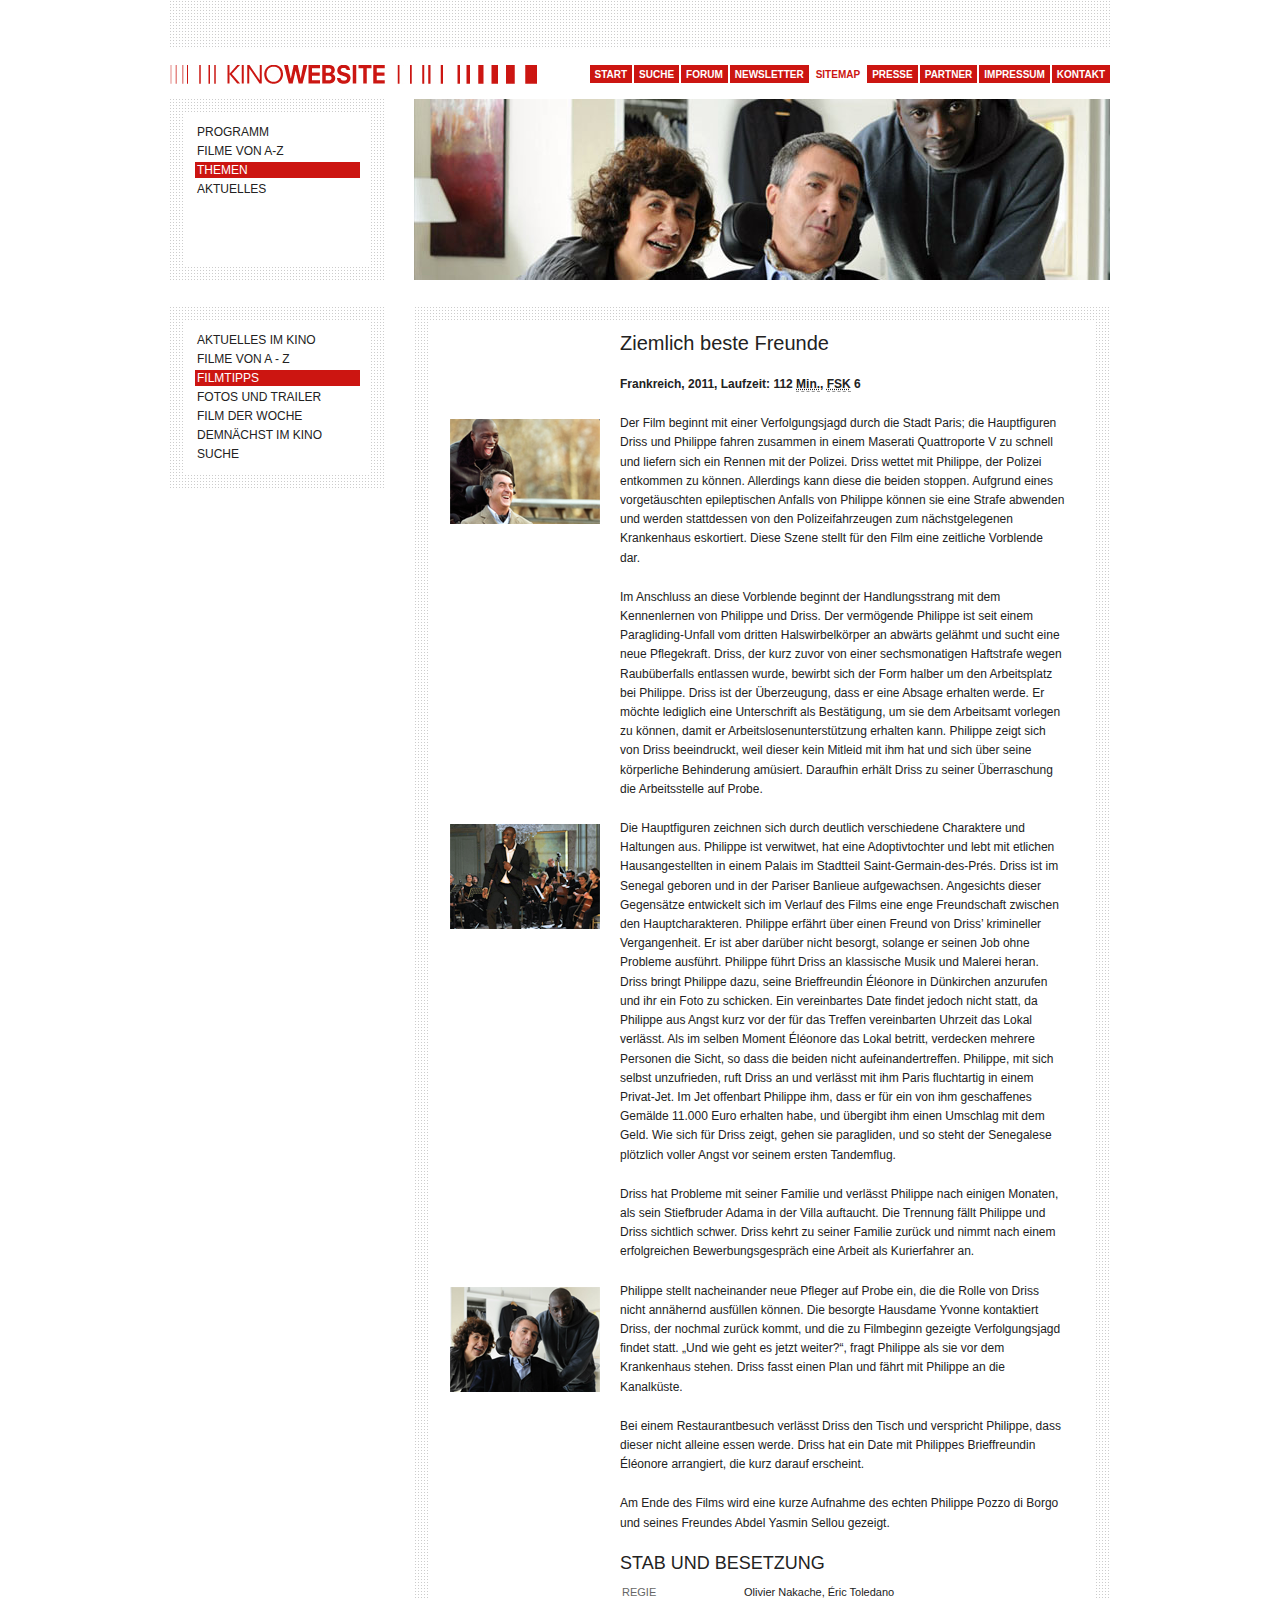
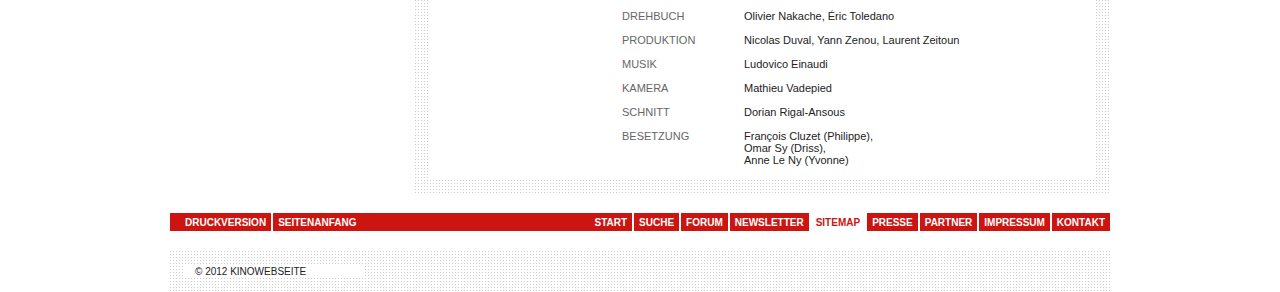
==== inhaltsseite.html @ 377ef1ff "Add files via upload" ====
<!DOCTYPE html>
<html lang="de">
    <head>
        <meta charset="utf-8">  
        <title>Workshop HTML5 & CSS3</title>
        <!--
            Quelltext zum Buch "Workshop HTML5 & CSS3"
            Verlag:     dpunkt.verlag GmbH
            Copyright:  2012 Stephan Heller <heller@daik.de>
            Lizenz:     GNU General Public License
            Verwendung der Quelltexte ausdrücklich gestattet und gewünscht!
            Weitere Quelltexte finden Sie unter http://www.h5c3.de
        -->
        <link rel="stylesheet" href="_css/style.css">
    </head>
    <body>
        <div id="kopf">
            <div id="kopf-oben">
                <img id="logo" src="img/logo-kinowebseite.png" alt="Logo Kino-Webseite">
                <nav class="meta-navigation">
                    <ul>
                        <li><a href="#">Start</a></li>
                        <li><a href="#">Suche</a></li>
                        <li><a href="#">Forum</a></li>
                        <li><a href="#">Newsletter</a></li>
                        <li><a href="#" class="auswahl">Sitemap</a></li>
                        <li><a href="#">Presse</a></li>
                        <li><a href="#">Partner</a></li>
                        <li><a href="#">Impressum</a></li>
                        <li><a href="#">Kontakt</a></li>
                    </ul>
                </nav>
                <div class="float-ende"></div>
            </div>
            <div id="kopf-unten">
                <nav id="navigation">
                    <ul>
                        <li><a href="#">Programm</a></li>
                        <li><a href="#">Filme von A-Z</a></li>
                        <li><a href="#" class="auswahl">Themen</a></li>
                        <li><a href="#">Aktuelles</a></li>
                    </ul>
                </nav>
                <img id="key-visual" src="img/ziemlich-beste-freunde.jpg" alt="Ziemlich beste Freunde">
                <div class="float-ende"></div>
            </div>
        </div>
        <div id="inhalt" class="inhaltsseite">
            <nav id="navigation-inhalt">
                <ul>
                    <li><a href="#">Aktuelles im Kino</a></li>
                    <li><a href="#">Filme von A - Z</a></li>
                    <li><a class="auswahl" href="#">Filmtipps</a></li>
                    <li><a href="#">Fotos und Trailer</a></li>
                    <li><a href="#">Film der Woche</a></li>
                    <li><a href="#">Demnächst im Kino</a></li>
                    <li><a href="#">Suche</a></li>
                </ul>
            </nav>
            <div id="haupt-inhalt">
                <article class="beitrag">
                    <header>
                        <h1>Ziemlich beste Freunde</h1>
                        <p><strong>Frankreich, 2011, Laufzeit: 112 <abbr title="Minuten">Min.</abbr>, <abbr title="Freiwillige Selbstkontrolle der Filmwirtschaft">FSK</abbr> 6</strong></p>
                    </header>
                    <p><img src="img/dries-und-philippe.png" alt="Driss fährt Philippe rasant durch den Park, haben großen Spaß dabei"> Der Film beginnt mit einer Verfolgungsjagd durch die Stadt Paris; die Hauptfiguren <span lang="fr">Driss</span> und <span lang="fr">Philippe</span> fahren zusammen in einem Maserati Quattroporte V zu schnell und liefern sich ein Rennen mit der Polizei. <span lang="fr">Driss</span> wettet mit <span lang="fr">Philippe</span>, der Polizei entkommen zu können. Allerdings kann diese die beiden stoppen. Aufgrund eines vorgetäuschten epileptischen Anfalls von <span lang="fr">Philippe</span> können sie eine Strafe abwenden und werden stattdessen von den Polizeifahrzeugen zum nächstgelegenen Krankenhaus eskortiert. Diese Szene stellt für den Film eine zeitliche Vorblende dar.</p>
                    <p>Im Anschluss an diese Vorblende beginnt der Handlungsstrang mit dem Kennenlernen von <span lang="fr">Philippe</span> und <span lang="fr">Driss</span>. Der vermögende <span lang="fr">Philippe</span> ist seit einem <span lang="en">Paragliding</span>-Unfall vom dritten Halswirbelkörper an abwärts gelähmt und sucht eine neue Pflegekraft. <span lang="fr">Driss</span>, der kurz zuvor von einer sechsmonatigen Haftstrafe wegen Raubüberfalls entlassen wurde, bewirbt sich der Form halber um den Arbeitsplatz bei <span lang="fr">Philippe</span>. <span lang="fr">Driss</span> ist der Überzeugung, dass er eine Absage erhalten werde. Er möchte lediglich eine Unterschrift als Bestätigung, um sie dem Arbeitsamt vorlegen zu können, damit er Arbeitslosenunterstützung erhalten kann. <span lang="fr">Philippe</span> zeigt sich von <span lang="fr">Driss</span> beeindruckt, weil dieser kein Mitleid mit ihm hat und sich über seine körperliche Behinderung amüsiert. Daraufhin erhält <span lang="fr">Driss</span> zu seiner Überraschung die Arbeitsstelle auf Probe.</p>
                    <p><img src="img/driss-tanzt.png" alt="Driss tanzt Disco zur Verwunderung des Kammerorchestors">Die Hauptfiguren zeichnen sich durch deutlich verschiedene Charaktere und Haltungen aus. <span lang="fr">Philippe</span> ist verwitwet, hat eine Adoptivtochter und lebt mit etlichen Hausangestellten in einem <span lang="fr">Palais</span> im Stadtteil <span lang="fr">Saint-Germain-des-Prés</span>. <span lang="fr">Driss</span> ist im Senegal geboren und in der Pariser <span lang="fr">Banlieue</span> aufgewachsen. Angesichts dieser Gegensätze entwickelt sich im Verlauf des Films eine enge Freundschaft zwischen den Hauptcharakteren. <span lang="fr">Philippe</span> erfährt über einen Freund von <span lang="fr">Driss</span>’ krimineller Vergangenheit. Er ist aber darüber nicht besorgt, solange er seinen Job ohne Probleme ausführt. <span lang="fr">Philippe</span> führt <span lang="fr">Driss</span> an klassische Musik und Malerei heran. <span lang="fr">Driss</span> bringt <span lang="fr">Philippe</span> dazu, seine Brieffreundin <span lang="fr">Éléonore</span> in Dünkirchen anzurufen und ihr ein Foto zu schicken. Ein vereinbartes Date findet jedoch nicht statt, da <span lang="fr">Philippe</span> aus Angst kurz vor der für das Treffen vereinbarten Uhrzeit das Lokal verlässt. Als im selben Moment <span lang="fr">Éléonore</span> das Lokal betritt, verdecken mehrere Personen die Sicht, so dass die beiden nicht aufeinandertreffen. <span lang="fr">Philippe</span>, mit sich selbst unzufrieden, ruft <span lang="fr">Driss</span> an und verlässt mit ihm Paris fluchtartig in einem Privat-Jet. Im Jet offenbart <span lang="fr">Philippe</span> ihm, dass er für ein von ihm geschaffenes Gemälde 11.000 Euro erhalten habe, und übergibt ihm einen Umschlag mit dem Geld. Wie sich für <span lang="fr">Driss</span> zeigt, gehen sie paragliden, und so steht der Senegalese plötzlich voller Angst vor seinem ersten Tandemflug.</p>
                    <p><span lang="fr">Driss</span> hat Probleme mit seiner Familie und verlässt <span lang="fr">Philippe</span> nach einigen Monaten, als sein Stiefbruder Adama in der Villa auftaucht. Die Trennung fällt <span lang="fr">Philippe</span> und <span lang="fr">Driss</span> sichtlich schwer. <span lang="fr">Driss</span> kehrt zu seiner Familie zurück und nimmt nach einem erfolgreichen Bewerbungsgespräch eine Arbeit als Kurierfahrer an.</p>
                    <p><img src="img/driss-philippe-yvonne.png" alt="Driss, Philippe und Yvonne schauen in die Kamera"><span lang="fr">Philippe</span> stellt nacheinander neue Pfleger auf Probe ein, die die Rolle von <span lang="fr">Driss</span> nicht annähernd ausfüllen können. Die besorgte Hausdame <span lang="fr">Yvonne</span> kontaktiert <span lang="fr">Driss</span>, der nochmal zurück kommt, und die zu Filmbeginn gezeigte Verfolgungsjagd findet statt. „Und wie geht es jetzt weiter?“, fragt <span lang="fr">Philippe</span> als sie vor dem Krankenhaus stehen. <span lang="fr">Driss</span> fasst einen Plan und fährt mit <span lang="fr">Philippe</span> an die Kanalküste.</p>
                    <p>Bei einem Restaurantbesuch verlässt <span lang="fr">Driss</span> den Tisch und verspricht <span lang="fr">Philippe</span>, dass dieser nicht alleine essen werde. <span lang="fr">Driss</span> hat ein Date mit <span lang="fr">Philippes</span> Brieffreundin <span lang="fr">Éléonore</span> arrangiert, die kurz darauf erscheint.</p>
                    <p>Am Ende des Films wird eine kurze Aufnahme des echten <span lang="fr">Philippe Pozzo di Borgo</span> und seines Freundes Abdel Yasmin Sellou gezeigt.</p>
                    <footer>
                        <table>
                            <caption>Stab und Besetzung</caption>
                            <tr>
                                <th>Regie</th>
                                <td lang="fr">Olivier Nakache, Éric Toledano</td>
                            </tr>
                            <tr>
                                <th>Drehbuch</th>
                                <td lang="fr">Olivier Nakache, Éric Toledano</td>
                            </tr>
                            <tr>
                                <th>Produktion</th>
                                <td lang="fr">Nicolas Duval, Yann Zenou, Laurent Zeitoun</td>
                            </tr>
                            <tr>
                                <th>Musik</th>
                                <td lang="fr">Ludovico Einaudi</td>
                            </tr>
                            <tr>
                                <th>Kamera</th>
                                <td lang="fr">Mathieu Vadepied</td>
                            </tr>
                            <tr>
                                <th>Schnitt</th>
                                <td lang="fr">Dorian Rigal-Ansous</td>
                            </tr>
                            <tr>
                                <th>Besetzung</th>
                                <td lang="fr">François Cluzet (Philippe),<br> Omar Sy (Driss),<br> Anne Le Ny (Yvonne)</td>
                            </tr>
                        </table>
                    </footer>
                </article>
            </div>
            <div class="float-ende"></div>
        </div>
        <div id="fuss">
            <div id="fuss-oben">
                <nav id="druck">
                    <ul>
                        <li><a href="#">Druckversion</a></li>
                        <li><a href="#">Seitenanfang</a></li>
                    </ul>
                </nav>
                <nav class="meta-navigation">
                    <ul>
                        <li><a href="#">Start</a></li>
                        <li><a href="#">Suche</a></li>
                        <li><a href="#">Forum</a></li>
                        <li><a href="#">Newsletter</a></li>
                        <li><a href="#" class="auswahl">Sitemap</a></li>
                        <li><a href="#">Presse</a></li>
                        <li><a href="#">Partner</a></li>
                        <li><a href="#">Impressum</a></li>
                        <li><a href="#">Kontakt</a></li>
                    </ul>
                </nav>
                <div class="float-ende"></div>
            </div>
            <div id="copyright"><p>&copy; 2012 KinoWebseite</p></div>
        </div>
    </body>
</html>
---- _css/style.css ----
/*_____________________________________________________________
|
|   Quelltext zum Buch "Workshop HTML5 & CSS3"
|   Verlag:     dpunkt.verlag GmbH
|   Copyright:  2012 Stephan Heller <heller@h5c3.de>
|   Lizenz:     GNU General Public License
|   Verwendung der Quelltexte ausdrücklich gestattet und gewünscht!
|   Weitere Quelltexte finden Sie unter http://www.h5c3.de
|_______________________________________________________________ */

/***************************
* Anweisungen für den Entwicklungsprozess
***************************/

/***************************
* Übergreifende Formate
***************************/
* {
    font-family: verdana, sans-serif;
    color: #222;
}
body {
    width: 940px;
    margin: auto;
    font-size: 75%;
}
.float-ende {
    clear: both;
}
h1, h2, h3, h4, h5, h6, p, ol, ul {
    margin-top: 0px;
    margin-bottom: 20px;
}
h1 {
    font-size: 20px;
    font-weight: 400;
}
h2 {
    font-size: 18px;
    font-weight: 400;
}
h3 {
    font-size: 16px;
    font-weight: 400;
}
h4 {
    font-size: 14px;
}
h5 {
    font-size: 13px;
}
h6 {
    font-size: 12px;
}
blockquote {
    font-style: italic;
    font-size: 14px;
}
ol {
    padding-left: 25px;
}
ul {
    padding-left: 20px;
}
figure {
    margin-left: 0px;
}
figcaption {
    font-size: 11px;
}
abbr {
    border-bottom: 1px dashed #999;
    cursor: help;
}

/***************************
* Kopf
***************************/
#kopf {
    padding-top: 65px;
    background-image: url('../img/hg-kopf-punkte.png');
    background-repeat:  repeat-x;
}
#logo {
    float: left;
}
#kopf nav.meta-navigation {
    float: right;
}
#kopf-unten {
    margin-top: 15px;
}
#key-visual {
    float: right;
}

/***************************
* Navigation
***************************/

/* Haupt- und Inhaltsnavigation */
#navigation-inhalt,
#navigation {
    float: left;
    padding: 15px;
    background-image: url('../img/hg-punkt.png');
    font-size: 12px; /* Schriftgröße wird für den IE benötigt - der IE erbt diese nicht korrekt */
} 
#navigation-inhalt ul,
#navigation ul {
    list-style-type: none;
    margin: 0px;
    padding: 10px;
    min-height: 133px;
    width: 165px;
    background-color: white;
    line-height: 1em; /* Nicht im Buch, wird jedoch benötigt */
}
#navigation-inhalt ul li a,
#navigation ul li a {
    display: block;
    text-transform: uppercase;
    margin-bottom: 3px;
    text-decoration: none;
    padding: 2px;
    -moz-transition: background-color 0.25s;
    -webkit-transition: background-color 0.25s;
    -o-transition: background-color 0.25s;
    -ms-transition: background-color 0.25s;
    transition: background-color 0.25s;
}
#navigation-inhalt ul li a:hover,
#navigation-inhalt a:focus,
#navigation-inhalt ul li a.auswahl,
#navigation ul li a:hover,
#navigation ul li a:focus,
#navigation ul li a.auswahl {
    color: white;
    background-color: #cc1511;
}

/* Meta- und Drucknavigation */
#druck,
.meta-navigation {
    text-transform: uppercase;
    font-weight: bold;
    font-size: 10px;
    background-color: #cc1511;
}
#druck ul,
.meta-navigation ul {
    list-style-type: none;
    margin: 0px;
    padding: 0px;
}
#druck ul {
    margin-left: 10px;
}
#druck ul li,
.meta-navigation ul li {
    float: left;
}
#druck ul li a, 
.meta-navigation ul li a {
    text-decoration: none;
    display: block;
    color: white;   
    border-left: 2px solid white;
    padding: 4px 5px 3px 5px;
    -moz-transition: background-color 0.25s;
    -webkit-transition: background-color 0.25s;
    -o-transition: background-color 0.25s;
    -ms-transition: background-color 0.25s;
    transition: background-color 0.25s;
}
/* spezielle Angabe für Firefox - dieser stellt die Höhe der Listenpunkte leicht abweichend dar. */
#druck ul li a, 
.meta-navigation ul li a, x:-moz-broken {
    padding: 3px 5px 2px 5px;
}
#druck ul li a:hover,
#druck ul li a:focus,
#druck ul li a.auswahl,
.meta-navigation ul li a:hover,
.meta-navigation ul li a:focus,
.meta-navigation ul li a.auswahl {
    color: #cc1511;
    background-color: white;
}
#druck ul li:first-child a,
.meta-navigation ul li:first-child a {
    border-left: 0px;
}

/***************************
* Inhalt
***************************/
#inhalt {
    margin-top: 25px;
    min-height: 150px;
    font-size: 12px; /* Schriftgröße wird für den IE benötigt - der IE erbt diese nicht korrekt */
}
#inhalt.startseite {
    margin-top: 0px;
}

/* Start bzw. Teaserseite */
.teaser {
    padding: 15px;
    width: 428px;
    float: left;
    margin-top: 25px;
    background-image: url('../img/hg-punkt.png');
}
.teaser-rechts {
    float: right;
}
/* Alternative Schreibweise: Neuer Selektor in CSS3 - wird nicht vom IE8 untersützt */
.teaser:nth-child(even) {
    float: right;
}
/* Nicht im Buch - damit die linken Teaser auf der gleichen Höhe wie die rechten stehen
   wird das float: right aufgelöst */
.teaser:nth-child(odd) {
    clear: left;
}
.teaser section  {
    min-height: 180px;
    background-color: white;
    padding: 10px 10px 1px 10px ;
}
.teaser h1 {
    font-size: 18px;
    margin-bottom: 10px;
}
.teaser h2 {
    font-size: 12px;
    color: white;
    background-color: #cc1511;
    padding: 3px;
    display: inline-block;
    font-weight: normal;
    margin-bottom: 10px;
    text-transform: uppercase;
}
.teaser p {
    line-height: 1.4em;
    margin-bottom: 10px;
}
.teaser p a {
    text-decoration: none;
    color:  #cc1511;
    font-weight: bold;
    margin-top: 10px;
    display: inline-block;
    background-image: url('../img/hg-mehr-link.png');
    padding-right: 20px;
    background-repeat: no-repeat;
    background-position: center right;
}
/* Nicht im Buch: Hier wird die Angabe von position generell auf den Teaser gelegt
   damit entfallen die Anweisungen in den Regeln für .teaser-mit-bild-links und .teaser-mit-bild-rechts */
.teaser section {
    position: relative;
}
.teaser-mit-bild-links section {
    padding-left: 170px;
} 
.teaser-mit-bild-links img {
    position: absolute;
    left: 10px;
    top: 10px;
}
.teaser-mit-bild-rechts img {
    position: absolute;
    right: 10px;
    top: 10px;
}
.teaser-mit-bild-rechts section {
    padding-right: 170px;
}  

/* Beitragsseiten */
#haupt-inhalt {
    width: 665px;
    padding: 15px;
    background-image: url('../img/hg-punkt.png');
    float: right;
}
#haupt-inhalt section,
#haupt-inhalt article {
    padding: 10px ;
    background-color: white;
    min-height: 200px;
}
#haupt-inhalt p, 
#haupt-inhalt blockquote, 
#haupt-inhalt ol, 
#haupt-inhalt ul {
    line-height: 1.6em;   
    max-width: 500px;
}
#haupt-inhalt article.beitrag {
    padding-left: 190px;
}
#haupt-inhalt article p  {
    padding-right: 20px;
}
#haupt-inhalt article p img {
    float: left;
    margin-left: -170px;
    margin-top: 5px;
}

/* Tabellen im Beitrag */
#haupt-inhalt article footer table {
    font-size: 11px;
}
#haupt-inhalt article footer caption {
    font-size: 18px;
    text-align: left;
    text-transform: uppercase;
}
#haupt-inhalt article footer table th {
    padding: 10px 0px 0px 0px;
    vertical-align: top;
}
#haupt-inhalt article footer table td {
    padding: 10px 10px 0px 0px;
    vertical-align: top;
}
#haupt-inhalt article footer table th {
    text-align: left;
    text-transform: uppercase;
    color: #666;
    font-weight: normal;
    min-width: 120px;
}
audio,
video {
    box-shadow: gray 5px 5px 5px;
    border-radius: 5px;
    width: 640px;
    margin-bottom: 25px;
}

/***************************
* Fuß
***************************/
#fuss-oben {
    background-color: #cc1511;
}
#fuss-oben,
#copyright {
    margin-top: 20px;
}
#druck {
    float: left;
}
#fuss nav.meta-navigation {
    float: right;
}
#copyright {
    background-image: url('../img/hg-punkt.png');
    padding: 15px;
}
#copyright p {
    background-color: #fff;
    margin: 0px;
    width: 170px;
    padding-left: 10px;
    font-size: 10px;
    text-transform: uppercase;     
}
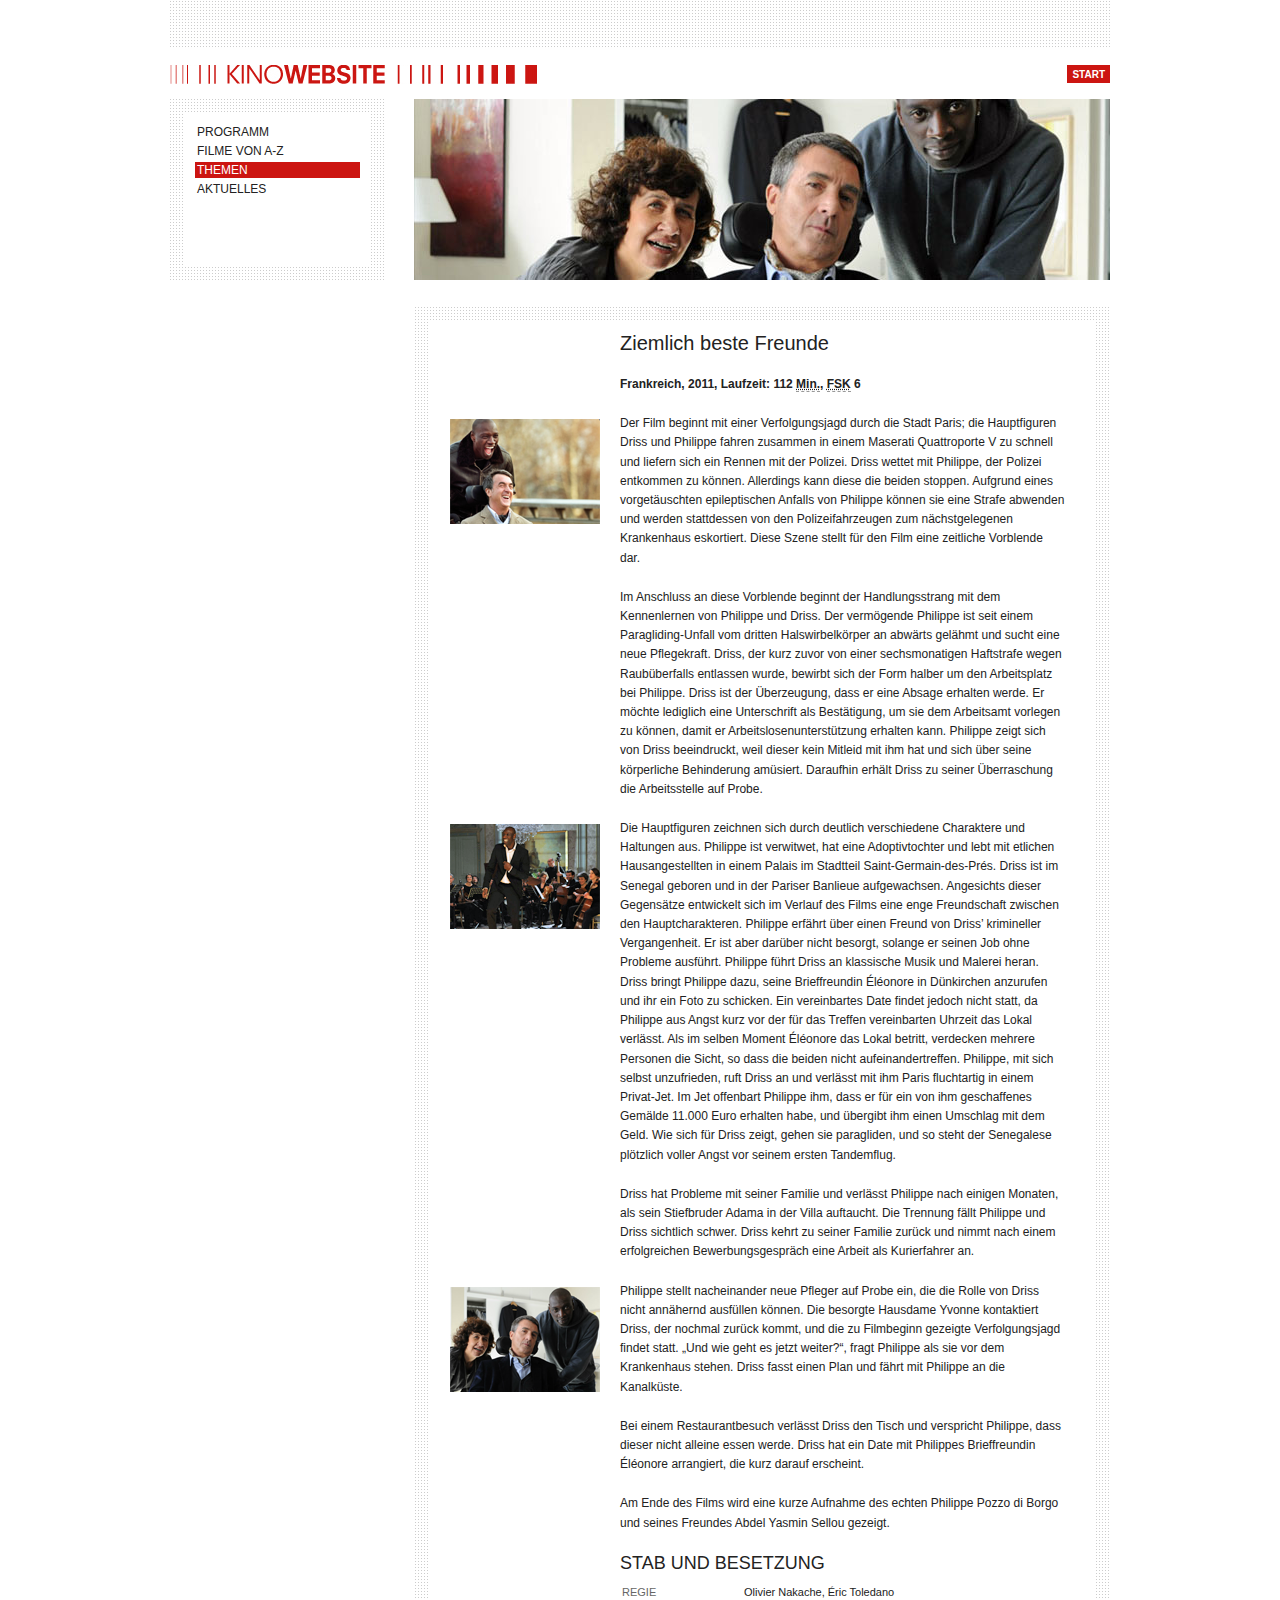
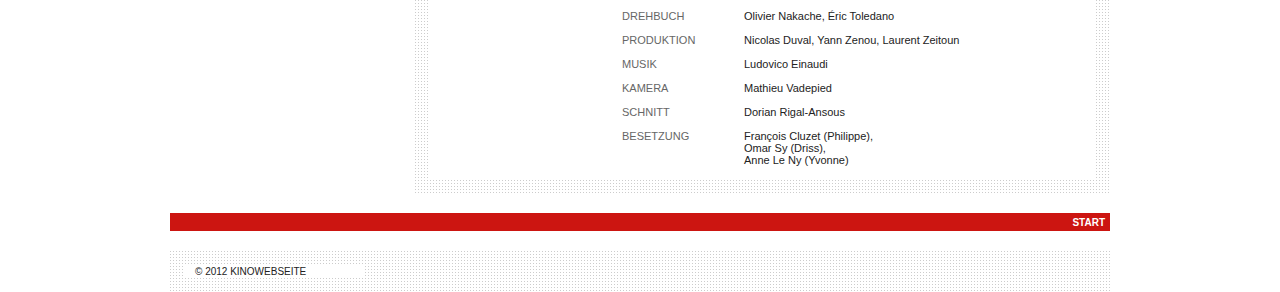
==== commit 3a8d64d5: "Update inhaltsseite.html" ====
--- a/inhaltsseite.html
+++ b/inhaltsseite.html
@@ -12,22 +12,25 @@
             Weitere Quelltexte finden Sie unter http://www.h5c3.de
         -->
         <link rel="stylesheet" href="_css/style.css">
+        <!-- Google Tag Manager -->
+        <script>(function(w,d,s,l,i){w[l]=w[l]||[];w[l].push({'gtm.start':
+        new Date().getTime(),event:'gtm.js'});var f=d.getElementsByTagName(s)[0],
+        j=d.createElement(s),dl=l!='dataLayer'?'&l='+l:'';j.async=true;j.src=
+        'https://www.googletagmanager.com/gtm.js?id='+i+dl;f.parentNode.insertBefore(j,f);
+        })(window,document,'script','dataLayer','GTM-5LMJPGS');</script>
+        <!-- End Google Tag Manager -->
     </head>
     <body>
+        <!-- Google Tag Manager (noscript) -->
+        <noscript><iframe src="https://www.googletagmanager.com/ns.html?id=GTM-5LMJPGS"
+        height="0" width="0" style="display:none;visibility:hidden"></iframe></noscript>
+        <!-- End Google Tag Manager (noscript) -->
         <div id="kopf">
             <div id="kopf-oben">
                 <img id="logo" src="img/logo-kinowebseite.png" alt="Logo Kino-Webseite">
                 <nav class="meta-navigation">
                     <ul>
-                        <li><a href="#">Start</a></li>
-                        <li><a href="#">Suche</a></li>
-                        <li><a href="#">Forum</a></li>
-                        <li><a href="#">Newsletter</a></li>
-                        <li><a href="#" class="auswahl">Sitemap</a></li>
-                        <li><a href="#">Presse</a></li>
-                        <li><a href="#">Partner</a></li>
-                        <li><a href="#">Impressum</a></li>
-                        <li><a href="#">Kontakt</a></li>
+                        <li><a href="index.html">Start</a></li>
                     </ul>
                 </nav>
                 <div class="float-ende"></div>
@@ -46,17 +49,7 @@
             </div>
         </div>
         <div id="inhalt" class="inhaltsseite">
-            <nav id="navigation-inhalt">
-                <ul>
-                    <li><a href="#">Aktuelles im Kino</a></li>
-                    <li><a href="#">Filme von A - Z</a></li>
-                    <li><a class="auswahl" href="#">Filmtipps</a></li>
-                    <li><a href="#">Fotos und Trailer</a></li>
-                    <li><a href="#">Film der Woche</a></li>
-                    <li><a href="#">Demnächst im Kino</a></li>
-                    <li><a href="#">Suche</a></li>
-                </ul>
-            </nav>
+           
             <div id="haupt-inhalt">
                 <article class="beitrag">
                     <header>
@@ -109,23 +102,9 @@
         </div>
         <div id="fuss">
             <div id="fuss-oben">
-                <nav id="druck">
-                    <ul>
-                        <li><a href="#">Druckversion</a></li>
-                        <li><a href="#">Seitenanfang</a></li>
-                    </ul>
-                </nav>
                 <nav class="meta-navigation">
                     <ul>
-                        <li><a href="#">Start</a></li>
-                        <li><a href="#">Suche</a></li>
-                        <li><a href="#">Forum</a></li>
-                        <li><a href="#">Newsletter</a></li>
-                        <li><a href="#" class="auswahl">Sitemap</a></li>
-                        <li><a href="#">Presse</a></li>
-                        <li><a href="#">Partner</a></li>
-                        <li><a href="#">Impressum</a></li>
-                        <li><a href="#">Kontakt</a></li>
+                        <li><a href="index.html">Start</a></li>
                     </ul>
                 </nav>
                 <div class="float-ende"></div>
@@ -133,4 +112,4 @@
             <div id="copyright"><p>&copy; 2012 KinoWebseite</p></div>
         </div>
     </body>
-</html>+</html>
